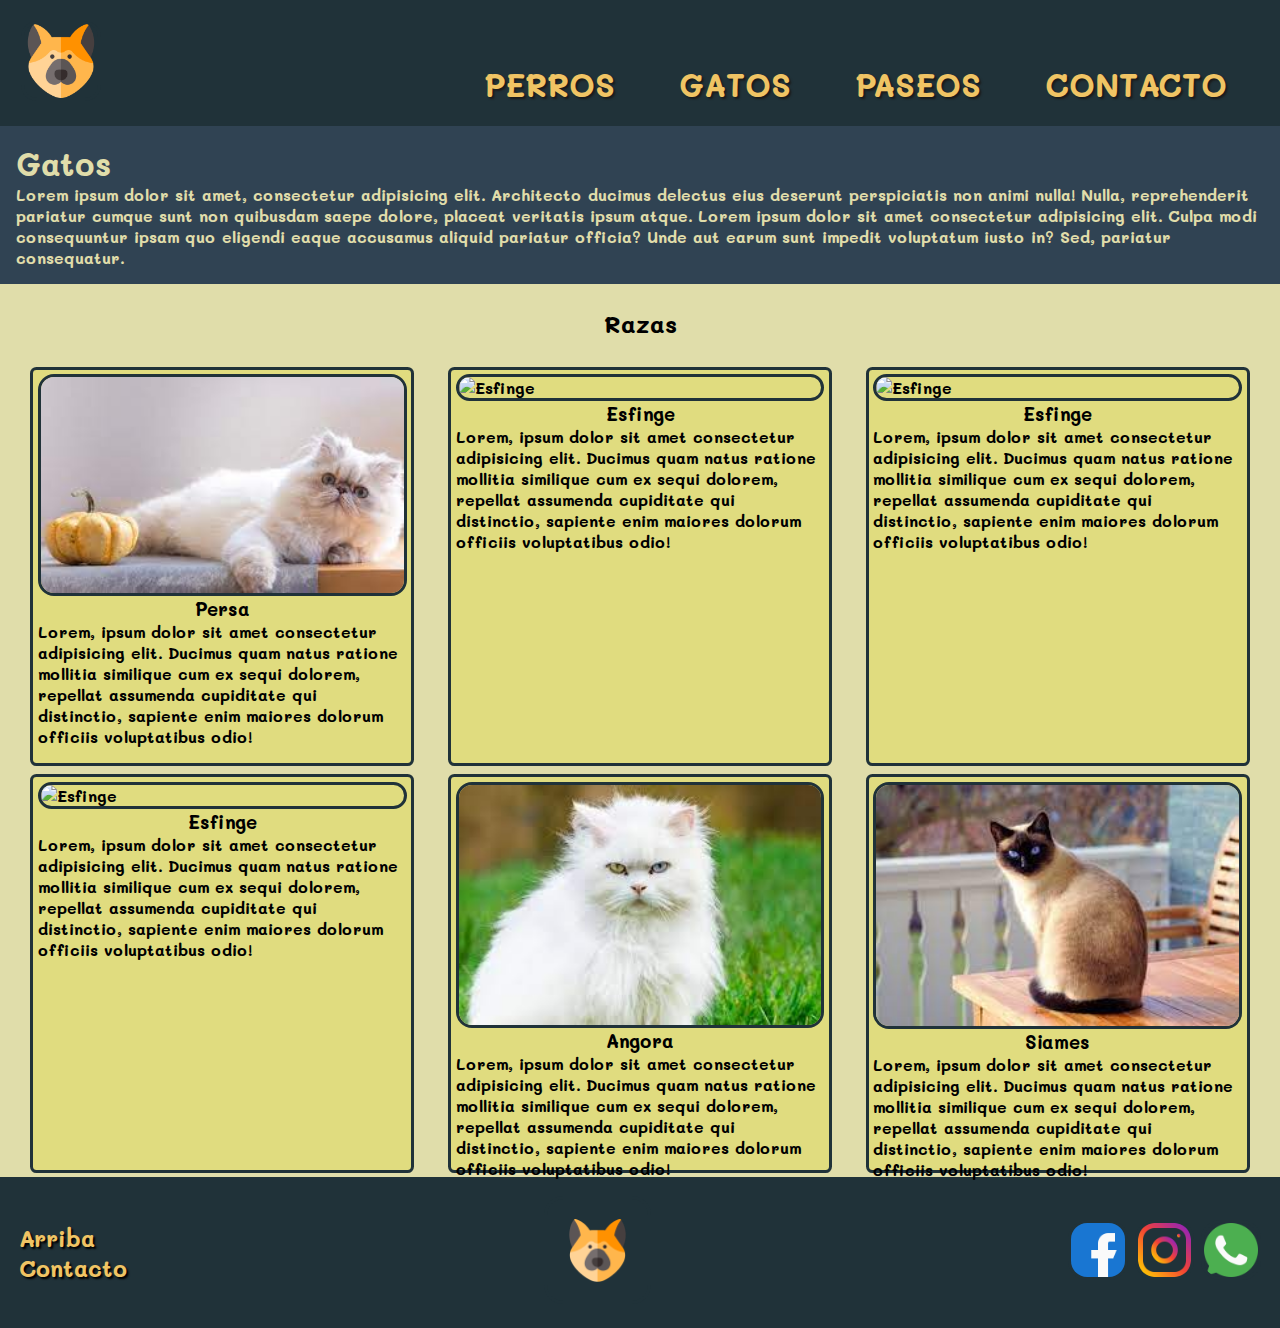
==== mascotas-leone/pages/gatos.html @ 05147fa2 "primer commit" ====
<!DOCTYPE html>
<html lang="en">

<head>
    <meta charset="UTF-8">
    <meta http-equiv="X-UA-Compatible" content="IE=edge">
    <meta name="viewport" content="width=device-width, initial-scale=1.0">
    <title>Gatos</title>
    <link rel="icon" href="../image/logo3.png">
    <link rel="stylesheet" href="../css/style.css">
</head>

<body>
    <div class="grid-container">
        <header class="header">
            <a href="../index.html"><img src="../image/logo3.png" alt="icono"></a>
            <nav class="menu">
                <ul>
                    <li><a href="perros.html">Perros</a></li>
                    <li><a href="gatos.html">Gatos</a> </li>
                    <li><a href="paseos.html">Paseos</a></li>
                    <li><a href="contacto.html"> Contacto</a></li>
                </ul>
            </nav>
        </header>
        <main class="main">
            <section class="perroGato">
                <h1>Gatos</h1>
                <p>Lorem ipsum dolor sit amet, consectetur adipisicing elit. Architecto ducimus delectus eius deserunt
                    perspiciatis non animi nulla! Nulla, reprehenderit pariatur cumque sunt non quibusdam saepe dolore,
                    placeat veritatis ipsum atque. Lorem ipsum dolor sit amet consectetur adipisicing elit. Culpa modi
                    consequuntur ipsam quo eligendi eaque accusamus aliquid pariatur officia? Unde aut earum sunt
                    impedit
                    voluptatum iusto in? Sed, pariatur consequatur.</p>
            </section>
            <h2>Razas</h2>
            <div class="razas">
                <div>
                    <img src="../image/persa.jpg" alt="persa" class="img">
                    <h3>Persa</h3>
                    <p>Lorem, ipsum dolor sit amet consectetur adipisicing elit. Ducimus quam natus ratione mollitia
                        similique cum ex sequi dolorem, repellat assumenda cupiditate qui distinctio, sapiente enim
                        maiores
                        dolorum officiis voluptatibus odio!</p>
                </div>
                <div>
                    <img src="../image/esfinge.jpg" alt="Esfinge" class="img">
                    <h3>Esfinge</h3>
                    <p>Lorem, ipsum dolor sit amet consectetur adipisicing elit. Ducimus quam natus ratione mollitia
                        similique cum ex sequi dolorem, repellat assumenda cupiditate qui distinctio, sapiente enim
                        maiores
                        dolorum officiis voluptatibus odio!</p>
                </div>
                <div>
                    <img src="../image/esfinge.jpg" alt="Esfinge" class="img">
                    <h3>Esfinge</h3>
                    <p>Lorem, ipsum dolor sit amet consectetur adipisicing elit. Ducimus quam natus ratione mollitia
                        similique cum ex sequi dolorem, repellat assumenda cupiditate qui distinctio, sapiente enim
                        maiores
                        dolorum officiis voluptatibus odio!</p>
                </div>
                <div>
                    <img src="../image/esfinge.jpg" alt="Esfinge" class="img">
                    <h3>Esfinge</h3>
                    <p>Lorem, ipsum dolor sit amet consectetur adipisicing elit. Ducimus quam natus ratione mollitia
                        similique cum ex sequi dolorem, repellat assumenda cupiditate qui distinctio, sapiente enim
                        maiores
                        dolorum officiis voluptatibus odio!</p>
                </div>
                <div>
                    <img src="../image/angora.jpg" alt="Angora" class="img">
                    <h3>Angora</h3>
                    <p>Lorem, ipsum dolor sit amet consectetur adipisicing elit. Ducimus quam natus ratione mollitia
                        similique cum ex sequi dolorem, repellat assumenda cupiditate qui distinctio, sapiente enim
                        maiores
                        dolorum officiis voluptatibus odio!</p>
                </div>
                <div>
                    <img src="../image/siames.jpg" alt="Siames" class="img">
                    <h3>Siames</h3>
                    <p>Lorem, ipsum dolor sit amet consectetur adipisicing elit. Ducimus quam natus ratione mollitia
                        similique cum ex sequi dolorem, repellat assumenda cupiditate qui distinctio, sapiente enim
                        maiores
                        dolorum officiis voluptatibus odio!</p>
                </div>
            </div>
        </main>
    </div>
    <footer class="footer">
        <div>
            <ul>
                <li><a href="gatos.html">Arriba</a></li>
                <li><a href="contacto.html">Contacto</a></li>
            </ul>
        </div>
        <a href="../index.html"><img class="img" src="../image/logo3.png" alt="logo"></a>
        <div class="icons">
            <a href="https://facebook.com"><img src="../image/facebook.png" alt="facebook"></a>
            <a href="https://www.instagram.com"><img src="../image/instagram.png" alt="instagram"></a>
            <a href="https://www.whatsapp.com"><img src="../image/whatsapp.png" alt="instagram"></a>
        </div>
    </footer>
</body>

</html>
---- mascotas-leone/css/style.css ----
* {
    margin: 0%;
    padding: 0%;
    box-sizing: border-box;
    list-style: none;
    text-decoration: none;
    border: none;
    outline: none;
}
body{
    font-size: 16px;
}
@font-face {
    font-family: "mali";
    src: url(../fonts/Mali-Bold.ttf);
}

h2 {
    text-align: center;
    margin: 1em;
}

h3 {
    text-align: center;
}
img{
    border-radius: 1em;
    border:solid 0.2em #203239;
}


/*---header/nav---*/

.grid-container{
    display: grid;
    grid-template-columns: 100%;
    grid-template-rows: auto ; 
    font-size: 1em;   
}

.header {
    width: 100%;
    background-color: #203239;
    padding: 1.3em;
    display: flex;
    justify-content: space-between;
    align-items: flex-end;
}

.header a img {
    width: 5em;
}
.header a img:hover {
    width: 6em;
}

.header nav ul {
    display: flex;
    justify-content: space-around;
    align-items: flex-end;
}

.header nav ul li a {
    text-decoration: none;
    font-weight: bold;
    text-transform: uppercase;
    text-decoration: none;
    font-weight: bold;
    color: #f0c464;
    text-shadow: 2px 2px 2px rgb(27, 27, 27);
    font-family: "mali";
    font-size: 2em;
    margin: 1em;
}
.header nav ul li a:hover{
    font-size: 2.5em;
}



/*-----------Main-----------*/

.main {
    background-color: #E0DDAA;
    font-family: "mali";
    display: flex;
    flex-wrap: nowrap;
    flex-direction: column;

}

.main section {
    font-family: "mali";
    padding: 1em;
    align-items: center;
}

.main .nosotros {
    background: linear-gradient(rgba(59, 12, 12, 0.068), rgba(0, 0, 0, 0.055)), url("../image/parallax2.jpeg");
    height: auto;
    background-attachment: fixed;
    background-position: center;
    background-repeat: no-repeat;
    background-size: cover;
    width: 100%;
    color: #ffffff;
    text-shadow: 2px 2px 2px rgb(0, 0, 0);
    background-position: center;
    background-repeat: no-repeat;
    background-size: cover;
}

.main .nosotros a {
    font-family: "mali";
    text-decoration: none;
    color: #f0c464;
}

.main .nosotros div {
    display: flex;
    flex-direction: column;
}

.main .mascotas div {
    display: flex;
    justify-content: space-between;
    align-items: center;
}

.main .mascotas div div {
    display: inline-block;
    margin: 2em;
}

.main .mascotas>div img {
    width: 37.5em;
    height: 18.75em;
    margin: 0.3em;
}

.main .paseos iframe {
    width: 100%;
    height: 60vh;
    border-radius: 0.2em;
}
#inframeLink{
    display: none;
}

/*--------Main perro y gato-------*/

.perroGato {
    display: flex;
    flex-wrap: wrap;
    background-color: #304353;
    color: #E0DDAA;
    font-family: "mali";
    padding: 0.5em;
}

.main .razas {
    display: flex;
    flex-wrap: wrap;
    justify-content: space-evenly;
    align-items: center;
}

.main .razas div {
    display: flex;
    flex-direction: column;
    flex-wrap: nowrap;
    margin: 0.2em;
    width: 30%;
    height: 49%;
    background-color: #e0dc7f;
    border-radius: 0.4em;
    padding: 0.3em;
    border:solid 0.2em #203239;
}

.img {
    width: auto;
}

/*------paseos-------*/
.mainPaseos {
    background-color: #E0DDAA;
    font-family: "mali";
    display: flex;
    flex-wrap: nowrap;
    flex-direction: column;

}
table {
    background-color: #304353;
    width: 100%;
    border: 1px solid #11171d;
    border-radius: 0.3em;
}

th, td {
    width: 25%;
    text-align: center;
    vertical-align: center;
    border: 1px solid #182025;
    border-radius: 0.3em;
    background-color: #E0DDAA;
}

.galeria {
    display: grid;
    grid-template-areas: 
        "img1 img2 img3"
        "img4 img5 img6" 
        "img7 img8 img9";
    grid-template-columns: repeat(3,1fr);
    grid-template-rows: repeat(3,1fr); 
    align-items: center;
    justify-items: center;
}
.img1{
    grid-area: img1;
    width: 26em;
    margin: 0.6em;
}
.img2{
    grid-area: img2;
    width: 26em;
    margin: 0.6em;
}
.img3{
    grid-area: img3;
    width: 26em;
    margin: 0.6em;
}
.img4{
    grid-area: img4;
    width: 26em;
    margin: 0.6em;
}
.img5{
    grid-area: img5;
    width: 26em;
    margin: 0.6em;
}
.img6{
    grid-area: img6;
    width: 26em;
    margin: 0.6em;
}
.img7{
    grid-area: img7;
    width: 26em;
    margin: 0.6em;
}
.img8{
    grid-area: img8;
    width: 26em;
    margin: 0.6em;
}
.img9{
    grid-area: img9;
    width: 26em;
    margin: 0.6em;
}
/* .galeria {
    display: flex;
    justify-content: space-between;
    align-items: center;

}

.galeria div {
    display: flex;
    flex-direction: column;
    justify-content: space-between;
    align-items: center;
    margin: 0.6em;
    width: 25%;
}

.galeria div img {
    margin: 1.2em;
    width: 100%;
} */

/*-----contacto----*/

.formulario h1{
    font-size: 16px;  
    text-align: left; 
    padding-bottom: 16px; 
    color: black;
}
.formulario h4{
    font-size: 16px; 
    padding-bottom: 16px;
    color: #000000;   
}

.formulario {
    width: 30em;
    height: auto;
    margin: 1.4em;
    border-radius: 0.5em;
    padding-top: 2em;
    padding-bottom: 1.4em;
    background-color: #203239;
    padding-left: 2em;
}

input {
    width: 80%;
    height: 2.5em;
    margin: 1em auto;
    border-radius: 0.8em;
    padding-top: 2em;
    padding-bottom: 1.4em;
    background-color: #E0DDAA;
    padding-left: 2em;
}
textarea {
    background-color: #E0DDAA; 
    width: 80%; 
    height: 9.3em; 
    border-radius: 0.8em;  
    margin-top: 0.3em;  
    padding-left: 0.3em;
    margin-bottom: 1.4em; 
    padding-top: 1em;
}
label{
    display: block; 
    float: center;  
}
button{
    height: 3em; 
    padding-left: 0.3em;
    padding-right: 0.3em;   
    margin-bottom: 1.4em; 
    margin-top: 0.3em;   
    text-transform: uppercase;
    background-color: #f0c464; 
    border-color: #f0c464; 
    border-style: solid; 
    border-radius: 0.8em;  
    width: 80%;   
    cursor: pointer;
    font-family: "mali";
}

/*---footer---*/

.footer {
    background-color: #203239;
    padding: 1em;
    font-family: "mali";
    font-size: 1.2em;
    display: flex;
    justify-content: space-between;
    align-items: center;
}

.footer .img {
    width: 5.6em;
    padding: 1em;
}
.footer .img:hover{
    width: 6.2em;
}

.footer div ul li a {
    text-decoration: none;
    font-weight: bold;
    color: #f0c464;
    text-shadow: 2px 2px 2px rgb(0, 0, 0);
    font-size: 1.2em;
}
.footer div ul li a:hover{
    font-size: 1.5em;
}

.footer .icons img {
    width: 3.1em;
    padding: 0.4sem;
}
.footer .icons img:hover{
    width: 3.5em;
}

/*-----------------------------------Media queries----------------------------*/
@media (max-width: 1310px) {
    /*-----Paseos------*/
    .img1, .img2, .img3, .img4, .img5, .img6, .img7, .img8, .img9{
        width: 20em;
        margin: 0.6em;
    }
}
@media (max-width: 1080px) {
    /*------menu mobile---------------------*/
    .menu ul li {
        font-size: 11px;
    }
    /*--------main mascotas------------------*/
    .main .mascotas div{
        flex-direction: column;    
    }
    #inframeLink{
        display: none;
    }
    /*----main perro y gatos------------------*/

    .main .razas div {
        display: flex;
        flex-direction: column;
        margin: 0.4em;
        background-color: #e0dc7f;
        border-radius: 0.6em;
        padding: 0.3em;
        border:solid 0.2em #203239;
    }
    
    .main .razas {
        display: flex;
        flex-wrap: wrap;
        justify-content: space-between;
        align-items: center;
    }
    /*----------Paseos--------------------------*/
    .galeria{
        grid-template-areas: 
            "img1 img2" 
            "img3 img4" 
            "img5 img6" 
            "img7 img8" 
            "img9 .";
        grid-template-columns:1fr 1fr;
        grid-template-rows: repeat(5,1fr);
    }
    /*------Formulario contacto-------------------*/
    .formulario{
        width:80%
    }
    .formulario h1{
        font-size: 13px;
    }
    .formulario h4{
        font-size: 11px;   
    }
}
@media (max-width: 768px) {
    body{
        font-size: 12px;
    }
    /*------menu mobile---------------------------*/
    .menu ul li {
        font-size: 9px;
    }
    /*--------main mascotas-----------------------*/
    .main .mascotas div{
        flex-direction: column;    
    }
    #inframe  {
        display: none;
    }
    #inframeLink{
        display: inline;
        color: #000000;
    }
    /*---------perro y gatos------*/
    .main .razas {
        display: flex;
        flex-direction: column;
        justify-content: space-between;
        align-items: center;
    }
    .main .razas div {
        height: auto;
        width: 60%;
    }
    
    /*------Formulario contacto----*/
    .formulario{
        width:80%
    }
    .formulario h1{
        font-size: 11px;
    }
    .formulario h4{
        font-size: 11px;   
    }
}
@media (max-width: 560px) {
    body{
        font-size: 11px;
    }
    /*------menu mobile----*/
    .menu ul li {
        font-size:7px;
    }
    /*--------main mascotas-----*/
    .main .mascotas div{
        flex-direction: column;    
    }
    #inframe  {
        display: none;
    }
    #inframeLink{
        display: inline;
        color: #000000;
    }
    /*---------perro y gatos------*/
    .main .razas div {
        width: 80%;
    }
    /*----------Paseos------*/
    .galeria{
        grid-template-areas: 
            "img1"
            "img2" 
            "img3" 
            "img4" 
            "img5" 
            "img6" 
            "img7" 
            "img8" 
            "img9";
        grid-template-columns:1fr;
        grid-template-rows: repeat(9,1fr);
    }
    /*------Formulario contacto----*/
    .formulario{
        width:80%
    }
    .formulario h1{
        font-size: 11px;
    }
    .formulario h4{
        font-size: 11px;   
    }
}
@media (max-width:431px){
    body{
        font-size: 9px;
    }
    /*------menu mobile----*/
    .menu ul li {
        font-size: 6px;
    }
}
@media (max-width: 360px) {
    body{
        font-size: 8px;
    }
    /*------menu mobile----*/
    .menu ul li {
        font-size: 5px;
    }
    /*--------main mascotas-----*/
    .main .mascotas div{
        flex-direction: column;    
    }
    #inframe  {
        display: none;
    }
    #inframeLink{
        display: inline;
        color: #000000;
    }
    /*----------Paseos------*/

    .galeria img{
        width: 20em;
    }
    /*------Formulario contacto----*/
    .formulario{
        width:80%
    }
    .formulario h1{
        font-size: 9px;
    }
    .formulario h4{
        font-size: 9px;   
    }
}
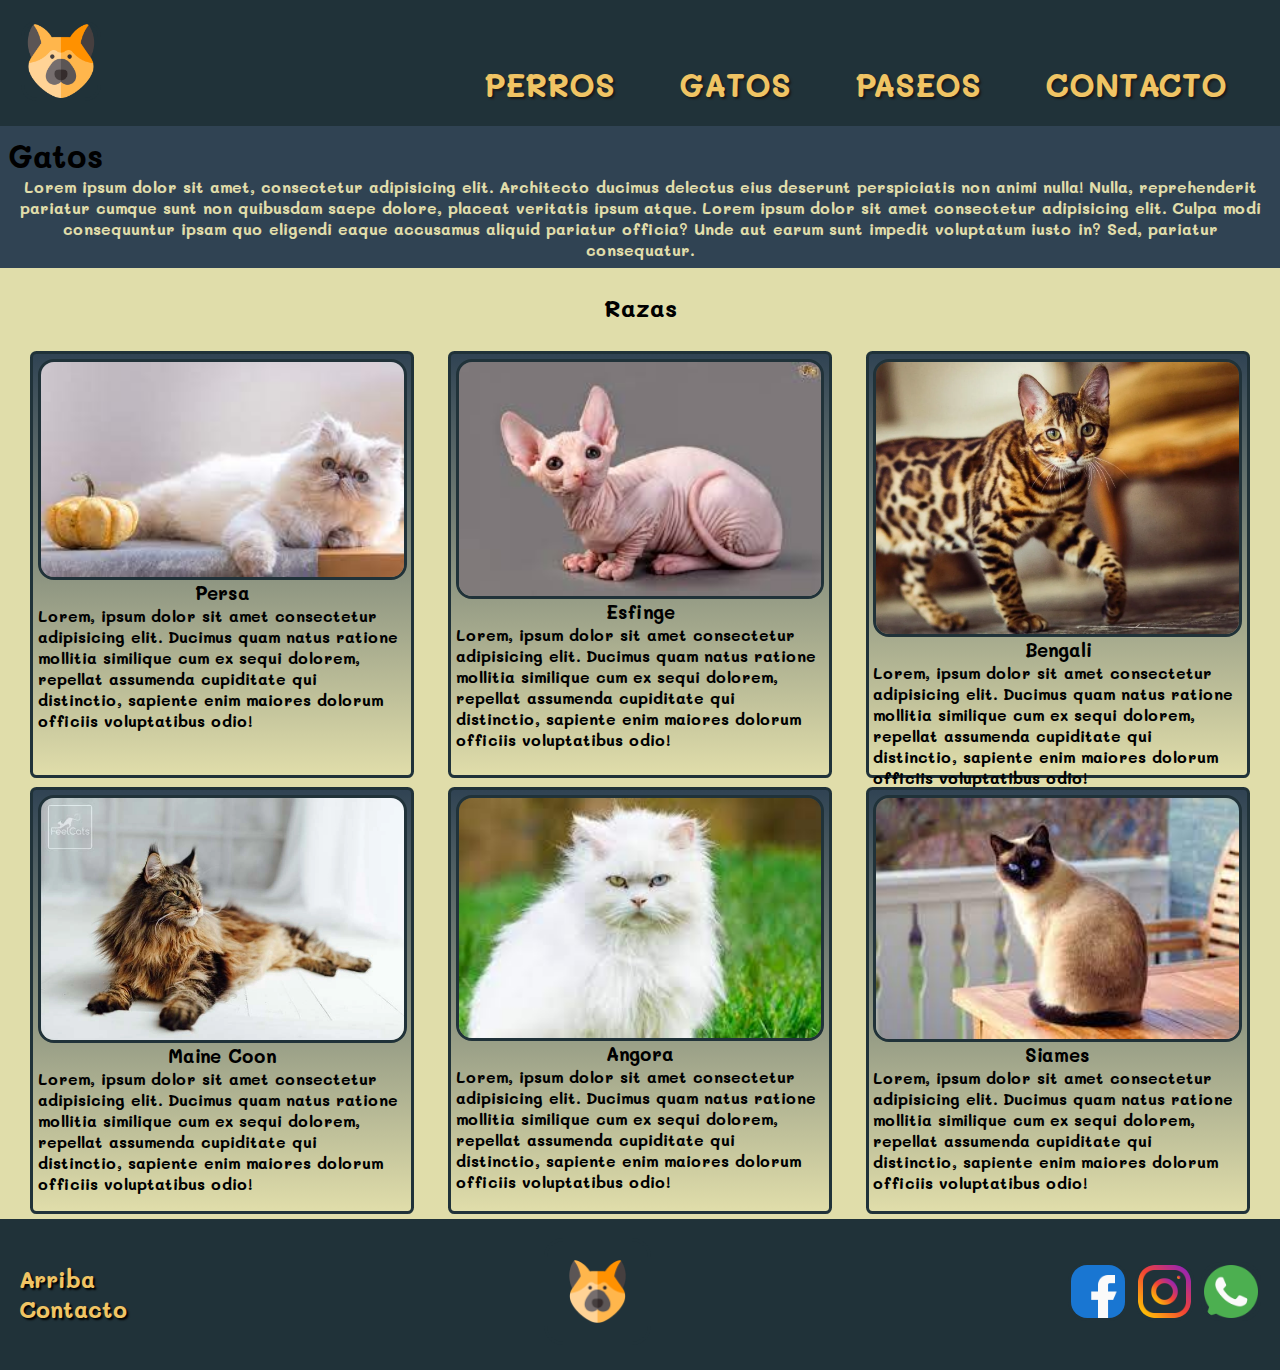
==== commit 4a62e815: "commit animaciones" ====
--- a/mascotas-leone/pages/gatos.html
+++ b/mascotas-leone/pages/gatos.html
@@ -52,16 +52,16 @@
                         dolorum officiis voluptatibus odio!</p>
                 </div>
                 <div>
-                    <img src="../image/esfinge.jpg" alt="Esfinge" class="img">
-                    <h3>Esfinge</h3>
+                    <img src="../image/bengali.webp" alt="Esfinge" class="img">
+                    <h3>Bengali</h3>
                     <p>Lorem, ipsum dolor sit amet consectetur adipisicing elit. Ducimus quam natus ratione mollitia
                         similique cum ex sequi dolorem, repellat assumenda cupiditate qui distinctio, sapiente enim
                         maiores
                         dolorum officiis voluptatibus odio!</p>
                 </div>
                 <div>
-                    <img src="../image/esfinge.jpg" alt="Esfinge" class="img">
-                    <h3>Esfinge</h3>
+                    <img src="../image/mainecoon.webp" alt="Esfinge" class="img">
+                    <h3>Maine Coon</h3>
                     <p>Lorem, ipsum dolor sit amet consectetur adipisicing elit. Ducimus quam natus ratione mollitia
                         similique cum ex sequi dolorem, repellat assumenda cupiditate qui distinctio, sapiente enim
                         maiores
--- a/mascotas-leone/css/style.css
+++ b/mascotas-leone/css/style.css
@@ -14,7 +14,9 @@
     font-family: "mali";
     src: url(../fonts/Mali-Bold.ttf);
 }
-
+h1{
+    text-align: center;
+}
 h2 {
     text-align: center;
     margin: 1em;
@@ -51,7 +53,7 @@
     width: 5em;
 }
 .header a img:hover {
-    width: 6em;
+    transform:scale(1.1)
 }
 
 .header nav ul {
@@ -74,6 +76,7 @@
 }
 .header nav ul li a:hover{
     font-size: 2.5em;
+    color: #E0DDAA;
 }
 
 
@@ -97,7 +100,7 @@
 
 .main .nosotros {
     background: linear-gradient(rgba(59, 12, 12, 0.068), rgba(0, 0, 0, 0.055)), url("../image/parallax2.jpeg");
-    height: auto;
+    height: 20em;
     background-attachment: fixed;
     background-position: center;
     background-repeat: no-repeat;
@@ -110,26 +113,66 @@
     background-size: cover;
 }
 
-.main .nosotros a {
+.main .nosotros div a {
     font-family: "mali";
     text-decoration: none;
     color: #f0c464;
 }
+.main .nosotros a:hover{
+    font-size: 1.3em ;
+}
 
 .main .nosotros div {
     display: flex;
+    flex-wrap: wrap;
+    align-items: center;
+    justify-content: center;
+}
+
+.main .mascotas .mascotaFeliz{
+    display: flex;
     flex-direction: column;
-}
-
-.main .mascotas div {
-    display: flex;
-    justify-content: space-between;
-    align-items: center;
-}
-
-.main .mascotas div div {
-    display: inline-block;
+    justify-content:space-between;
+    align-items: center;
+    background: linear-gradient(to bottom, #304353, #E0DDAA );
+}
+.main .mascotas .mascotaFeliz:hover{
+    transform:scale(1.05);
+    background: #f0c464;
+}
+.main .mascotas .porquePaseo{
+    display: flex;
+    flex-direction: column;
+    justify-content:space-between;
+    align-items: center;
+    background: linear-gradient(to bottom, #304353, #E0DDAA );
+}
+.main .mascotas .porquePaseo:hover{
+    transform:scale(1.05);
+    background: #f0c464;
+}
+
+.main .mascotas .mascotaFeliz {
+    display: flex;
+    flex-direction: row;
+    flex-wrap: nowrap;
     margin: 2em;
+    border: #203239 0.2em solid;
+    border-radius: 1em;
+}
+.main .mascotas .mascotaFeliz div{
+    margin: 0.4em;
+}
+
+.main .mascotas .porquePaseo {
+    display: flex;
+    flex-direction: row-reverse;
+    margin: 2em;
+    border: #203239 0.2em solid;
+    border-radius: 1em;
+}
+.main .mascotas .porquePaseo div{
+    margin: 0.4em;
 }
 
 .main .mascotas>div img {
@@ -149,13 +192,18 @@
 
 /*--------Main perro y gato-------*/
 
-.perroGato {
+.main .perroGato {
     display: flex;
     flex-wrap: wrap;
     background-color: #304353;
     color: #E0DDAA;
     font-family: "mali";
     padding: 0.5em;
+    text-align: center;
+}
+.main .perroGato h1{
+    text-align: center;
+    color: #000000;
 }
 
 .main .razas {
@@ -172,10 +220,14 @@
     margin: 0.2em;
     width: 30%;
     height: 49%;
-    background-color: #e0dc7f;
+    background: linear-gradient(to bottom, #304353, #E0DDAA );
     border-radius: 0.4em;
     padding: 0.3em;
     border:solid 0.2em #203239;
+}
+.main .razas div:hover{
+    transform:scale(1.1);
+    background: #f0c464;
 }
 
 .img {
@@ -218,6 +270,9 @@
     align-items: center;
     justify-items: center;
 }
+.galeria img:hover{
+    transform:scale(1.1)
+}
 .img1{
     grid-area: img1;
     width: 26em;
@@ -305,7 +360,7 @@
     border-radius: 0.5em;
     padding-top: 2em;
     padding-bottom: 1.4em;
-    background-color: #203239;
+    background: radial-gradient(  #304353,#2c3b47 );
     padding-left: 2em;
 }
 
@@ -348,6 +403,10 @@
     cursor: pointer;
     font-family: "mali";
 }
+button:hover{
+    transform:scale(1.1)
+
+}
 
 /*---footer---*/
 
@@ -366,7 +425,7 @@
     padding: 1em;
 }
 .footer .img:hover{
-    width: 6.2em;
+    transform:scale(1.1)
 }
 
 .footer div ul li a {
@@ -377,7 +436,8 @@
     font-size: 1.2em;
 }
 .footer div ul li a:hover{
-    font-size: 1.5em;
+    font-size: 1.4em;
+    color: #E0DDAA;
 }
 
 .footer .icons img {
@@ -385,7 +445,7 @@
     padding: 0.4sem;
 }
 .footer .icons img:hover{
-    width: 3.5em;
+    transform:scale(1.1)
 }
 
 /*-----------------------------------Media queries----------------------------*/
@@ -402,8 +462,27 @@
         font-size: 11px;
     }
     /*--------main mascotas------------------*/
-    .main .mascotas div{
-        flex-direction: column;    
+    .main .mascotas{
+        display: flex;
+        flex-direction: row; 
+        flex-wrap: nowrap; 
+        align-items: center;
+        justify-content: space-evenly;  
+    }
+    .main .mascotas .mascotaFeliz{
+        display: flex;
+        flex-direction: column;
+        flex-wrap: nowrap;
+        width: 40%;
+    }
+    .main .mascotas .porquePaseo{
+        display: flex;
+        flex-direction: column;
+        flex-wrap: nowrap;
+        width: 40%;
+    }
+    .main .mascotas>div img{
+        width: 98%;
     }
     #inframeLink{
         display: none;
@@ -457,8 +536,21 @@
         font-size: 9px;
     }
     /*--------main mascotas-----------------------*/
-    .main .mascotas div{
-        flex-direction: column;    
+    .main .mascotas{
+        display: flex;
+        flex-direction: column;   
+    }
+    .main .mascotas .mascotaFeliz{
+        display: flex;
+        flex-direction: column;
+        flex-wrap: nowrap;
+        width: auto;
+    }
+    .main .mascotas .porquePaseo{
+        display: flex;
+        flex-direction: column;
+        flex-wrap: nowrap;
+        width: auto;
     }
     #inframe  {
         display: none;
